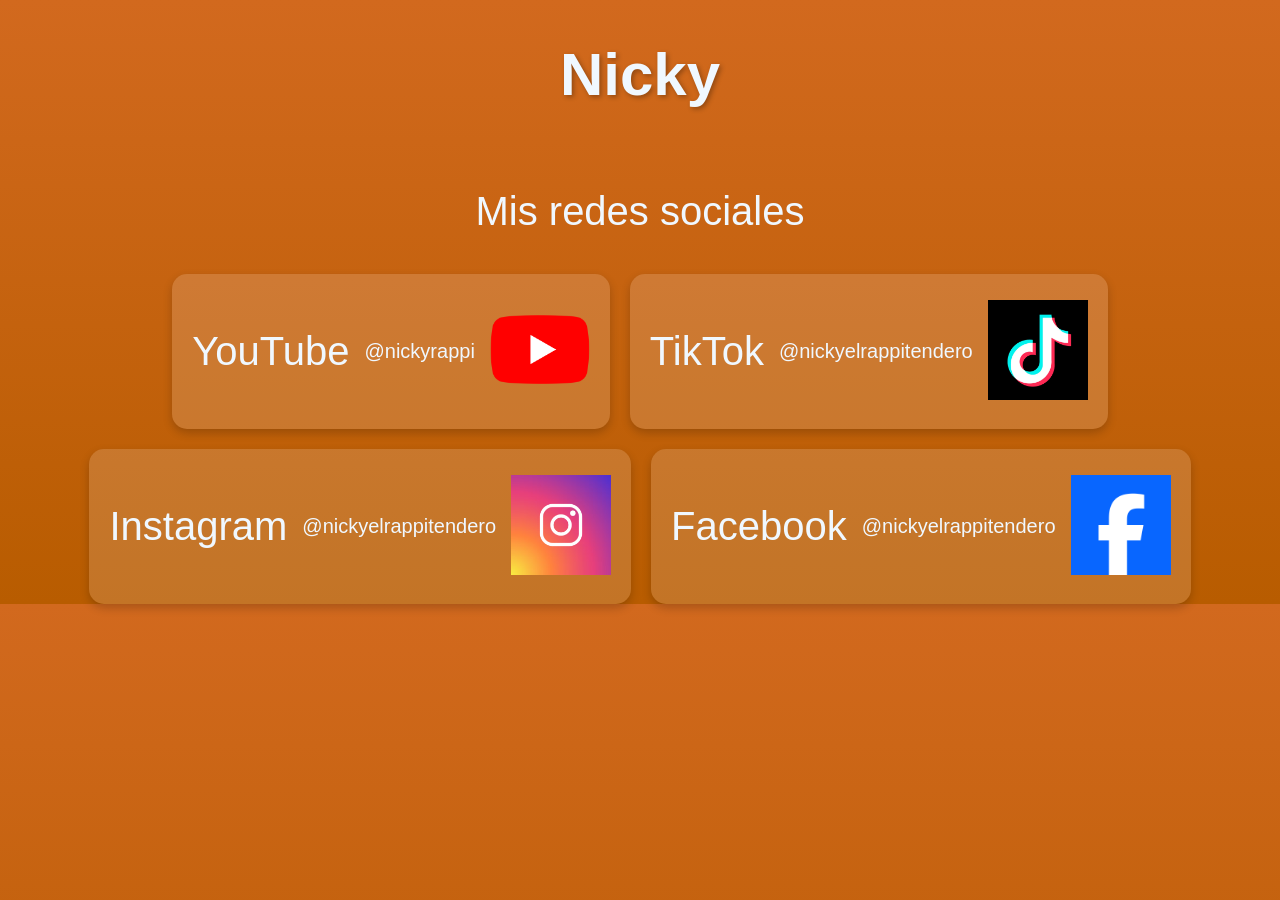
==== index.html @ 92175065 "Add files via upload" ====
<!doctype html>
<html lang="en">
<head>
  <meta charset="UTF-8" />
  <meta name="viewport" content="width=device-width, initial-scale=1.0" />
  <title>Practica Web</title>
  <link rel="stylesheet" href="styl.css" />
</head>

<body>

  <h1 class="title">Nicky</h1>
  <p class="texto">Mis redes sociales</p>

  
  <div class="container">

    
    <div class="red">
      <p class="texto">YouTube</p>
      <p class="textop">@nickyrappi</p>

      <a href="https://www.youtube.com/@nickyrappi">
        <img src="images/yt.png" alt="youtube" width="100px" />
      </a>
    </div>

    
    <div class="red">
      <p class="texto">TikTok</p>
      <p class="textop">@nickyelrappitendero</p>

      <a href="https://www.tiktok.com/@nickyelrappitendero">
        <img src="images/tiktok.avif" alt="tiktok" width="100px" />
      </a>
    </div>

    
    <div class="red">
      <p class="texto">Instagram</p>
      <p class="textop">@nickyelrappitendero</p>

      <a href="https://www.instagram.com/nickyelrappitendero">
        <img src="images/inst.avif" alt="instagram" width="100px" />
      </a>
    </div>


    <div class="red">
      <p class="texto">Facebook</p>
      <p class="textop">@nickyelrappitendero</p>

      <a href="https://www.facebook.com/share/18HuVUSqfZ/">
        <img src="images/facebook.png" alt="facebook" width="100px" />
      </a>
    </div>

  </div>

</body>
</html>
---- styl.css ----
body {
    background: linear-gradient(chocolate, #b85c00);

    display: flex;
    flex-direction: column;
    align-items: center;

    margin: 0;
    text-align: center;

    font-family: Arial, sans-serif;
}

/* titulo */
.title {
    color: aliceblue;
    font-size: 60px;
    text-shadow: 2px 2px 5px rgba(0,0,0,0.3);
}

/* subtitulo*/
.texto {
    color: aliceblue;
    font-size: 40px;
}

.textop {
    color: aliceblue;
    font-size: 20px;
}

/* contenedor */
.container {
    display: flex;
    flex-direction: row;
    flex-wrap: wrap;
    justify-content: center;
    gap: 20px;
}

/* tarjetas */
.red {
    display: flex;
    align-items: center;
    gap: 15px;
    padding: 15px 20px;

    background: rgba(255, 255, 255, 0.15);
    border-radius: 15px;

    box-shadow: 0 4px 10px rgba(0,0,0,0.2);

    transition: 0.3s;
}

/* se mueve al pasar el mouse el texto*/
.red:hover {
    transform: scale(1.05);
    cursor: pointer;
}

/* correcion*/
.textop {
    color: aliceblue;
    font-size: 20px;
}
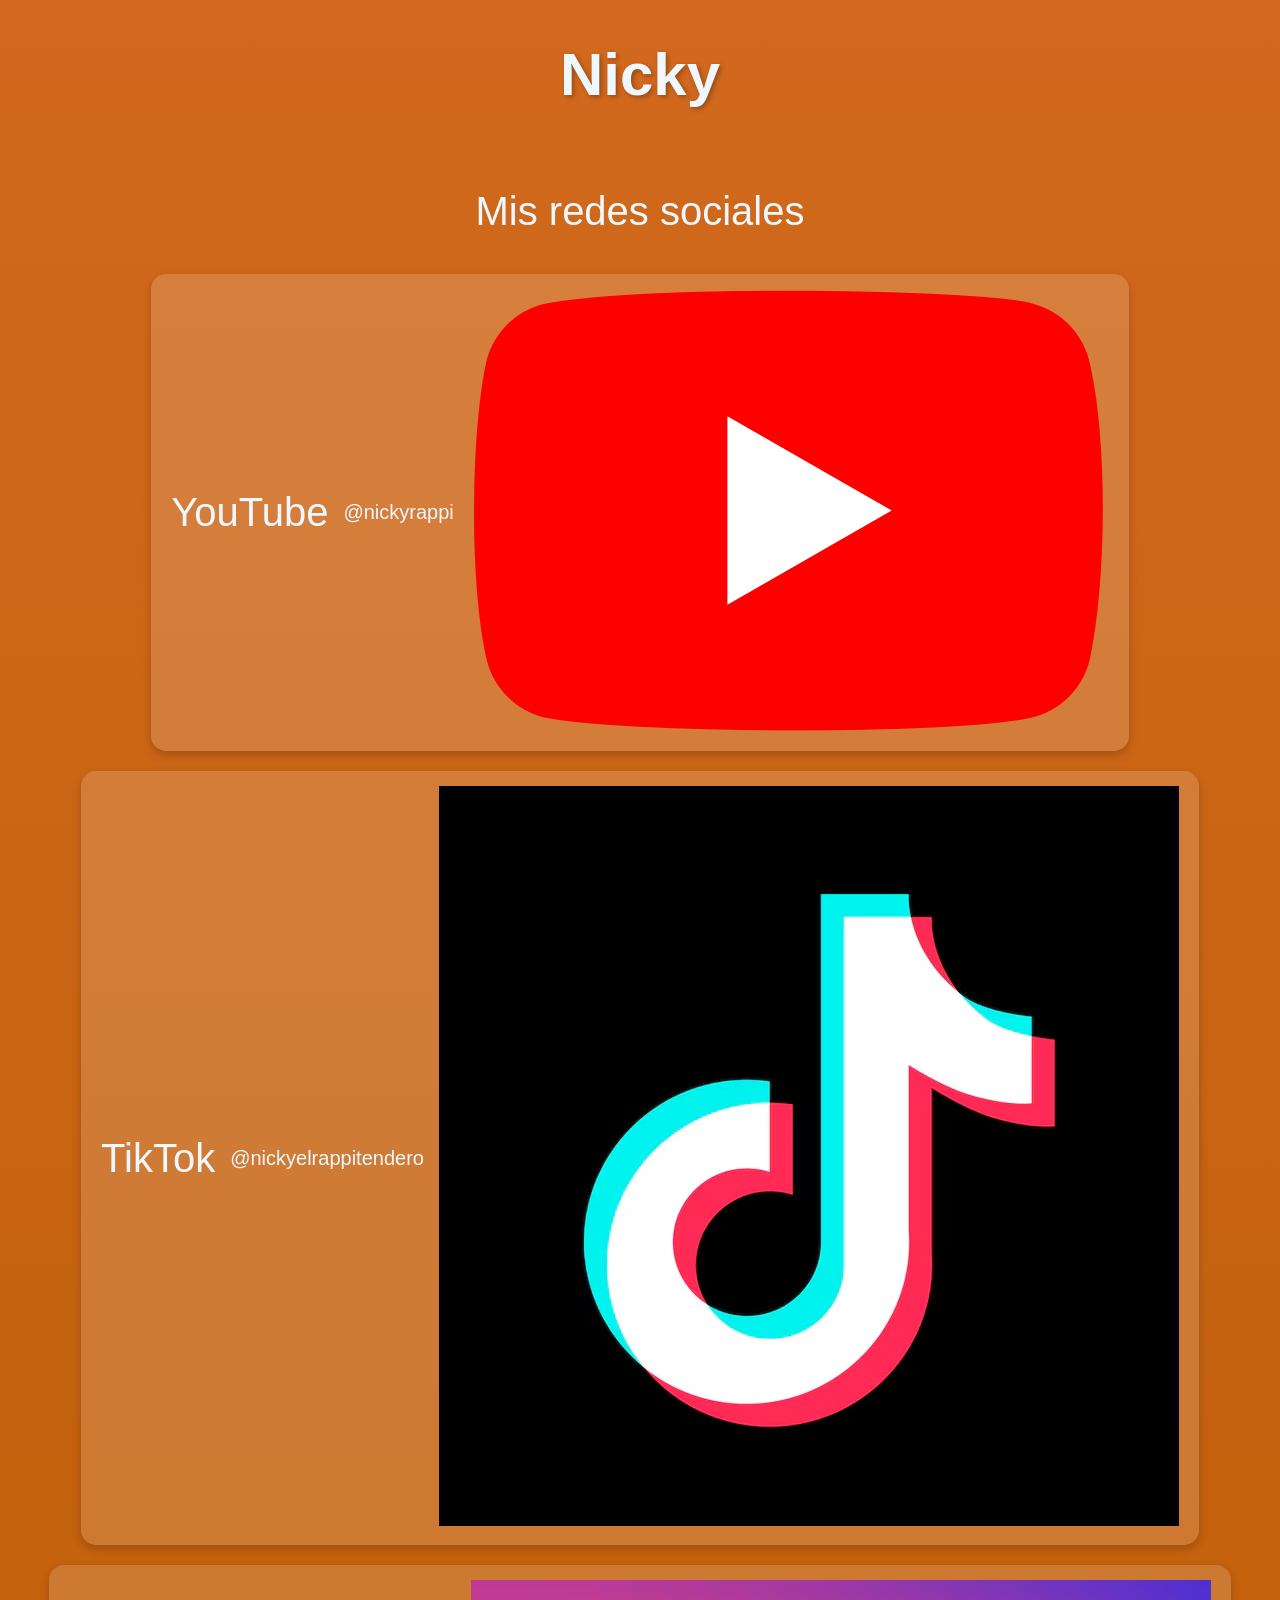
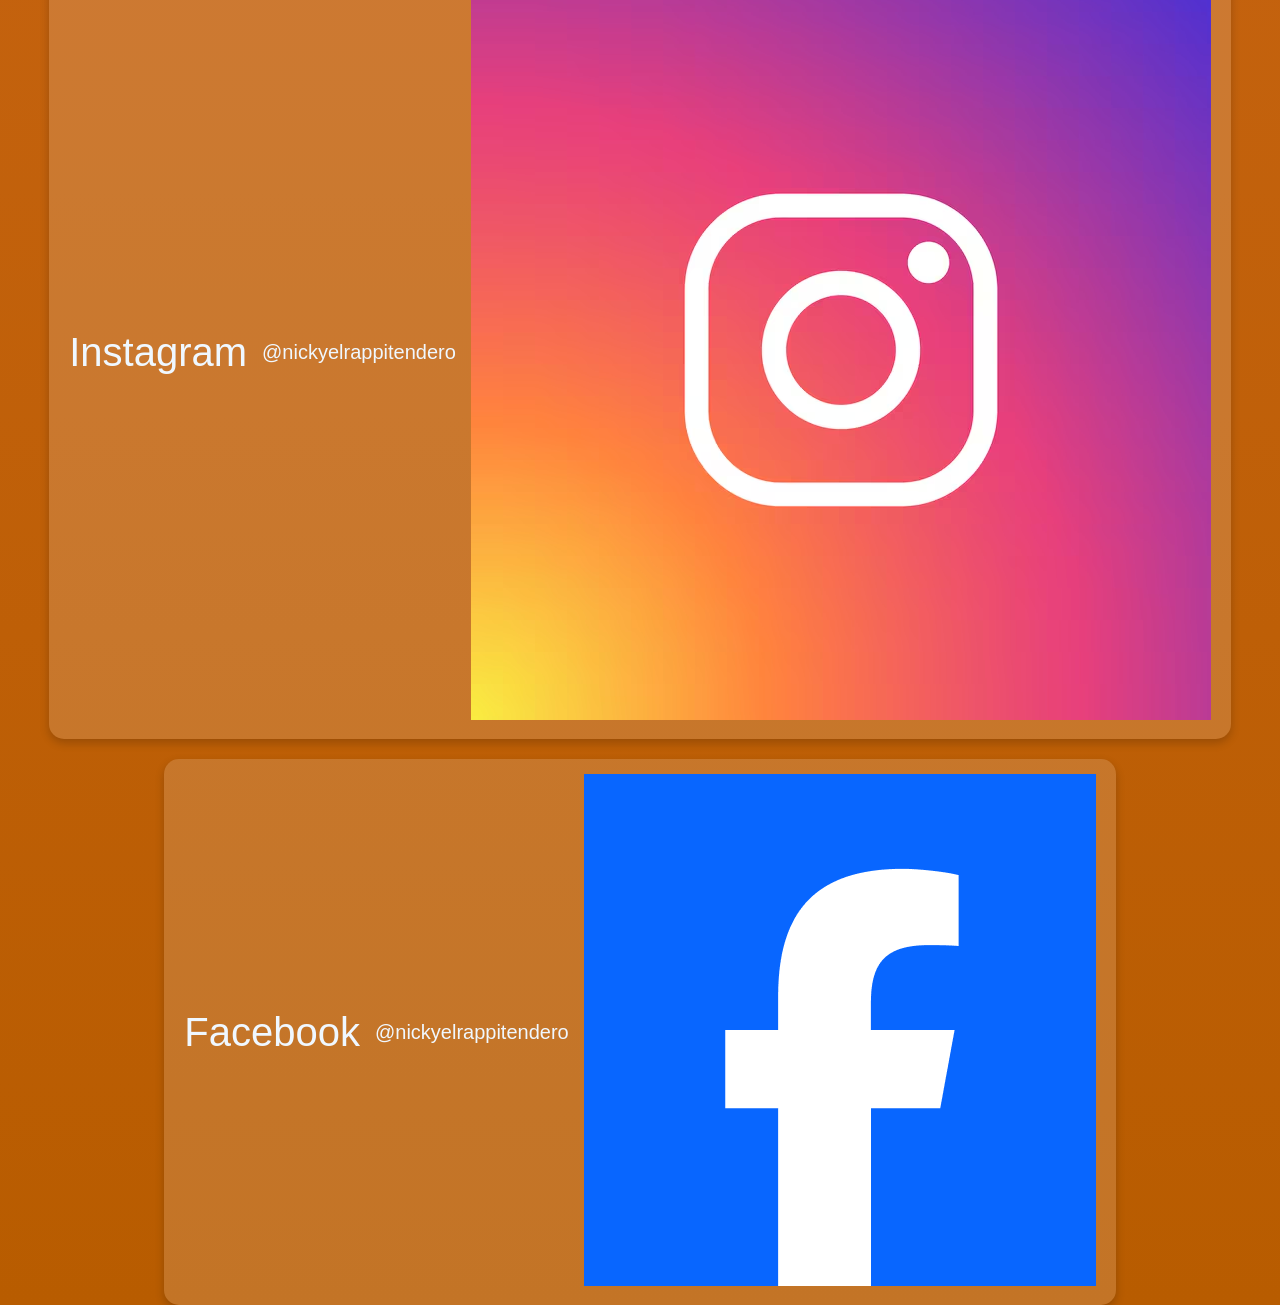
==== commit a92f8cd2: "Add files via upload" ====
--- a/index.html
+++ b/index.html
@@ -1,5 +1,5 @@
 <!doctype html>
-<html lang="en">
+<html lang="es">
 <head>
   <meta charset="UTF-8" />
   <meta name="viewport" content="width=device-width, initial-scale=1.0" />
@@ -12,46 +12,41 @@
   <h1 class="title">Nicky</h1>
   <p class="texto">Mis redes sociales</p>
 
-  
   <div class="container">
 
-    
     <div class="red">
       <p class="texto">YouTube</p>
       <p class="textop">@nickyrappi</p>
 
       <a href="https://www.youtube.com/@nickyrappi">
-        <img src="images/yt.png" alt="youtube" width="100px" />
+        <img src="images/yt.png" alt="youtube" class="icono" />
       </a>
     </div>
 
-    
     <div class="red">
       <p class="texto">TikTok</p>
       <p class="textop">@nickyelrappitendero</p>
 
       <a href="https://www.tiktok.com/@nickyelrappitendero">
-        <img src="images/tiktok.avif" alt="tiktok" width="100px" />
+        <img src="images/tiktok.avif" alt="tiktok" class="icono" />
       </a>
     </div>
 
-    
     <div class="red">
       <p class="texto">Instagram</p>
       <p class="textop">@nickyelrappitendero</p>
 
       <a href="https://www.instagram.com/nickyelrappitendero">
-        <img src="images/inst.avif" alt="instagram" width="100px" />
+        <img src="images/inst.avif" alt="instagram" class="icono" />
       </a>
     </div>
-
 
     <div class="red">
       <p class="texto">Facebook</p>
       <p class="textop">@nickyelrappitendero</p>
 
       <a href="https://www.facebook.com/share/18HuVUSqfZ/">
-        <img src="images/facebook.png" alt="facebook" width="100px" />
+        <img src="images/facebook.png" alt="facebook" class="icono" />
       </a>
     </div>
 
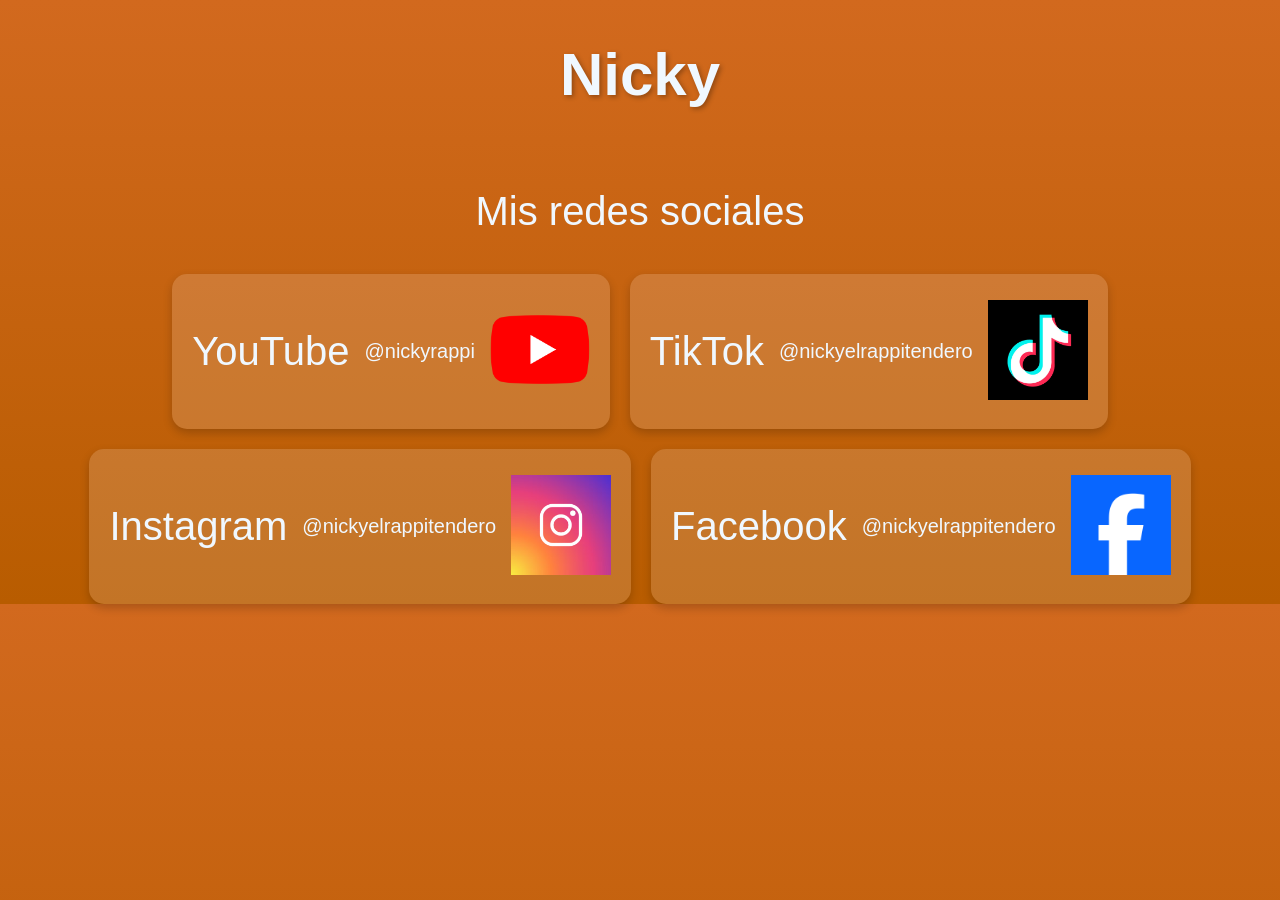
==== commit 7766d6cf: "Add files via upload" ====
--- a/index.html
+++ b/index.html
@@ -1,56 +1,48 @@
 <!doctype html>
-<html lang="es">
-<head>
-  <meta charset="UTF-8" />
-  <meta name="viewport" content="width=device-width, initial-scale=1.0" />
-  <title>Practica Web</title>
-  <link rel="stylesheet" href="styl.css" />
-</head>
+<html lang="en">
+  <head>
+    <meta charset="UTF-8" />
+    <meta name="viewport" content="width=device-width, initial-scale=1.0" />
+    <title>Practica Web</title>
+    <link rel="stylesheet" href="styl.css" />
+  </head>
 
-<body>
+  <body class="page">
+    <h1 class="title">Nicky</h1>
+    <p class="texto">Mis redes sociales</p>
 
-  <h1 class="title">Nicky</h1>
-  <p class="texto">Mis redes sociales</p>
+    <div class="container">
+      <div class="red">
+        <p class="texto">YouTube</p>
+        <p class="textop">@nickyrappi</p>
+        <a href="https://www.youtube.com/@nickyrappi" target="_blank">
+          <img src="images/yt.png" alt="youtube" width="100" />
+        </a>
+      </div>
 
-  <div class="container">
+      <div class="red">
+        <p class="texto">TikTok</p>
+        <p class="textop">@nickyelrappitendero</p>
+        <a href="https://www.tiktok.com/@nickyelrappitendero" target="_blank">
+          <img src="images/tiktok.avif" alt="tiktok" width="100" />
+        </a>
+      </div>
 
-    <div class="red">
-      <p class="texto">YouTube</p>
-      <p class="textop">@nickyrappi</p>
+      <div class="red">
+        <p class="texto">Instagram</p>
+        <p class="textop">@nickyelrappitendero</p>
+        <a href="https://www.instagram.com/nickyelrappitendero" target="_blank">
+          <img src="images/inst.avif" alt="instagram" width="100" />
+        </a>
+      </div>
 
-      <a href="https://www.youtube.com/@nickyrappi">
-        <img src="images/yt.png" alt="youtube" class="icono" />
-      </a>
+      <div class="red">
+        <p class="texto">Facebook</p>
+        <p class="textop">@nickyelrappitendero</p>
+        <a href="https://www.facebook.com/share/18HuVUSqfZ/" target="_blank">
+          <img src="images/facebook.png" alt="facebook" width="100" />
+        </a>
+      </div>
     </div>
-
-    <div class="red">
-      <p class="texto">TikTok</p>
-      <p class="textop">@nickyelrappitendero</p>
-
-      <a href="https://www.tiktok.com/@nickyelrappitendero">
-        <img src="images/tiktok.avif" alt="tiktok" class="icono" />
-      </a>
-    </div>
-
-    <div class="red">
-      <p class="texto">Instagram</p>
-      <p class="textop">@nickyelrappitendero</p>
-
-      <a href="https://www.instagram.com/nickyelrappitendero">
-        <img src="images/inst.avif" alt="instagram" class="icono" />
-      </a>
-    </div>
-
-    <div class="red">
-      <p class="texto">Facebook</p>
-      <p class="textop">@nickyelrappitendero</p>
-
-      <a href="https://www.facebook.com/share/18HuVUSqfZ/">
-        <img src="images/facebook.png" alt="facebook" class="icono" />
-      </a>
-    </div>
-
-  </div>
-
-</body>
-</html>+  </body>
+</html>
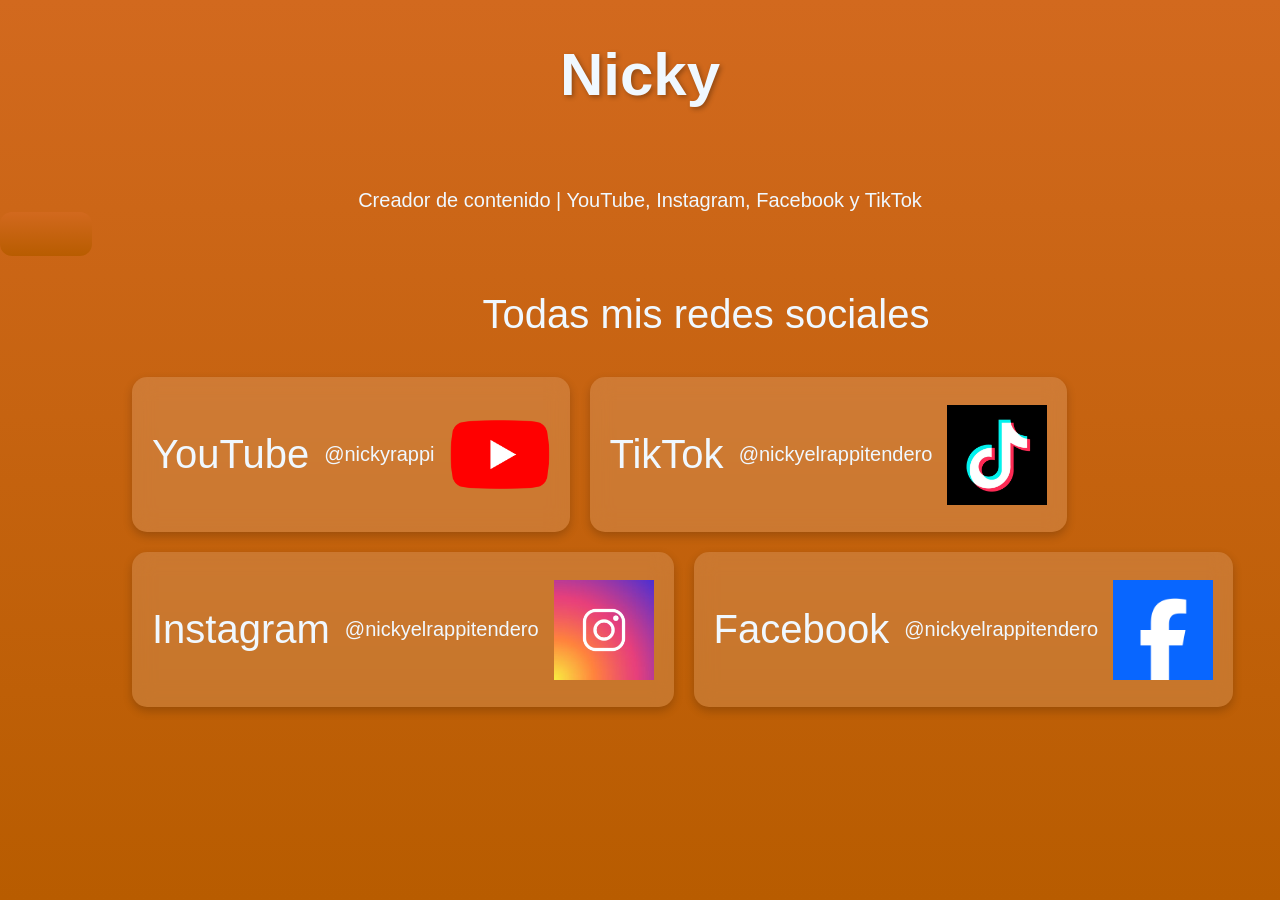
==== commit 73490338: "Add files via upload" ====
--- a/index.html
+++ b/index.html
@@ -3,46 +3,63 @@
   <head>
     <meta charset="UTF-8" />
     <meta name="viewport" content="width=device-width, initial-scale=1.0" />
-    <title>Practica Web</title>
+    <title>Nicky</title>
     <link rel="stylesheet" href="styl.css" />
   </head>
 
-  <body class="page">
+  <body>
+
     <h1 class="title">Nicky</h1>
-    <p class="texto">Mis redes sociales</p>
+    <img src="images/nickyrappi.jpg" width="140" alt="" class="perfil">
+    <p class="textop">Creador de contenido | YouTube, Instagram, Facebook y TikTok</p>
 
-    <div class="container">
-      <div class="red">
-        <p class="texto">YouTube</p>
-        <p class="textop">@nickyrappi</p>
-        <a href="https://www.youtube.com/@nickyrappi" target="_blank">
-          <img src="images/yt.png" alt="youtube" width="100" />
-        </a>
+    
+    <div class="main">
+
+      <!-- VIDEO -->
+      <div class="video">
+        <blockquote class="instagram-media"
+          data-instgrm-permalink="https://www.instagram.com/reel/DWuoRtTDRq7/"
+          data-instgrm-version="14">
+        </blockquote>
       </div>
 
-      <div class="red">
-        <p class="texto">TikTok</p>
-        <p class="textop">@nickyelrappitendero</p>
-        <a href="https://www.tiktok.com/@nickyelrappitendero" target="_blank">
-          <img src="images/tiktok.avif" alt="tiktok" width="100" />
-        </a>
+      
+      <div class="redes">
+        <p class="texto">Todas mis redes sociales</p>
+
+        <div class="container">
+
+          <a href="https://www.youtube.com/@nickyrappi" target="_blank" class="red">
+            <p class="texto">YouTube</p>
+            <p class="textop">@nickyrappi</p>
+            <img src="images/yt.png" width="100">
+          </a>
+
+          <a href="https://www.tiktok.com/@nickyelrappitendero" target="_blank" class="red">
+            <p class="texto">TikTok</p>
+            <p class="textop">@nickyelrappitendero</p>
+            <img src="images/tiktok.avif" width="100">
+          </a>
+
+          <a href="https://www.instagram.com/nickyelrappitendero" target="_blank" class="red">
+            <p class="texto">Instagram</p>
+            <p class="textop">@nickyelrappitendero</p>
+            <img src="images/inst.avif" width="100">
+          </a>
+
+          <a href="https://www.facebook.com/share/18HuVUSqfZ/" target="_blank" class="red">
+            <p class="texto">Facebook</p>
+            <p class="textop">@nickyelrappitendero</p>
+            <img src="images/facebook.png" width="100">
+          </a>
+
+        </div>
       </div>
 
-      <div class="red">
-        <p class="texto">Instagram</p>
-        <p class="textop">@nickyelrappitendero</p>
-        <a href="https://www.instagram.com/nickyelrappitendero" target="_blank">
-          <img src="images/inst.avif" alt="instagram" width="100" />
-        </a>
-      </div>
+    </div>
 
-      <div class="red">
-        <p class="texto">Facebook</p>
-        <p class="textop">@nickyelrappitendero</p>
-        <a href="https://www.facebook.com/share/18HuVUSqfZ/" target="_blank">
-          <img src="images/facebook.png" alt="facebook" width="100" />
-        </a>
-      </div>
-    </div>
+    <script async src="//www.instagram.com/embed.js"></script>
+
   </body>
-</html>
+</html>
--- a/styl.css
+++ b/styl.css
@@ -1,66 +1,112 @@
 body {
-    background: linear-gradient(chocolate, #b85c00);
+  background: linear-gradient(chocolate, #b85c00);
+  min-height: 100vh;
+  display: flex;
+  flex-direction: column;
+  align-items: center;
+  margin: 0;
+  text-align: center;
+  font-family: Arial, sans-serif;
+}
 
-    display: flex;
-    flex-direction: column;
-    align-items: center;
-
-    margin: 0;
-    text-align: center;
-
-    font-family: Arial, sans-serif;
+/* foto */
+.perfil {
+  width: 120px;
+  border-radius: 50%;
+  margin-top: 20px;
 }
 
 /* titulo */
 .title {
-    color: aliceblue;
-    font-size: 60px;
-    text-shadow: 2px 2px 5px rgba(0,0,0,0.3);
+  color: aliceblue;
+  font-size: 60px;
+  text-shadow: 2px 2px 5px rgba(0, 0, 0, 0.3);
 }
 
-/* subtitulo*/
+/* textos */
 .texto {
-    color: aliceblue;
-    font-size: 40px;
+  color: aliceblue;
+  font-size: 40px;
 }
 
 .textop {
-    color: aliceblue;
-    font-size: 20px;
+  color: aliceblue;
+  font-size: 20px;
 }
 
-/* contenedor */
+/* contenedor redes */
 .container {
-    display: flex;
-    flex-direction: row;
-    flex-wrap: wrap;
-    justify-content: center;
-    gap: 20px;
+  display: flex;
+  flex-wrap: wrap;
+  justify-content: flex-start;
+  gap: 20px;
 }
 
 /* tarjetas */
 .red {
-    display: flex;
-    align-items: center;
-    gap: 15px;
-    padding: 15px 20px;
-
-    background: rgba(255, 255, 255, 0.15);
-    border-radius: 15px;
-
-    box-shadow: 0 4px 10px rgba(0,0,0,0.2);
-
-    transition: 0.3s;
+  display: flex;
+  align-items: center;
+  gap: 15px;
+  padding: 15px 20px;
+  background: rgba(255, 255, 255, 0.15);
+  backdrop-filter: blur(10px);
+  border-radius: 15px;
+  box-shadow: 0 4px 10px rgba(0, 0, 0, 0.2);
+  transition: 0.3s;
+  text-decoration: none;
+  color: white;
 }
 
-/* se mueve al pasar el mouse el texto*/
 .red:hover {
-    transform: scale(1.05);
-    cursor: pointer;
+  transform: scale(1.05) translateY(-5px);
+  cursor: pointer;
 }
 
-/* correcion*/
-.textop {
-    color: aliceblue;
-    font-size: 20px;
+/* layout principal */
+.main {
+  display: flex;
+  justify-content: center;
+  align-items: flex-start;
+  gap: 40px;
+  margin-top: 20px;
+}
+
+/* video */
+.video {
+  display: flex;
+  justify-content: flex-start;
+  max-width: 260px;
+  margin-top: -40px;
+  padding: 6px;
+  background: linear-gradient(chocolate, #b85c00);
+  border-radius: 12px;
+}
+
+/* embed instagram */
+.video iframe,
+.video blockquote {
+  width: 100%;
+  max-width: 260px;
+  background: transparent;
+  box-shadow: none;
+}
+
+/* responsive */
+@media (max-width: 800px) {
+  .main {
+    flex-direction: column;
+    align-items: center;
+  }
+
+  .texto {
+    font-size: 25px;
+  }
+
+  .title {
+    font-size: 40px;
+  }
+
+  .red img {
+    width: 70px;
+  }
 }
